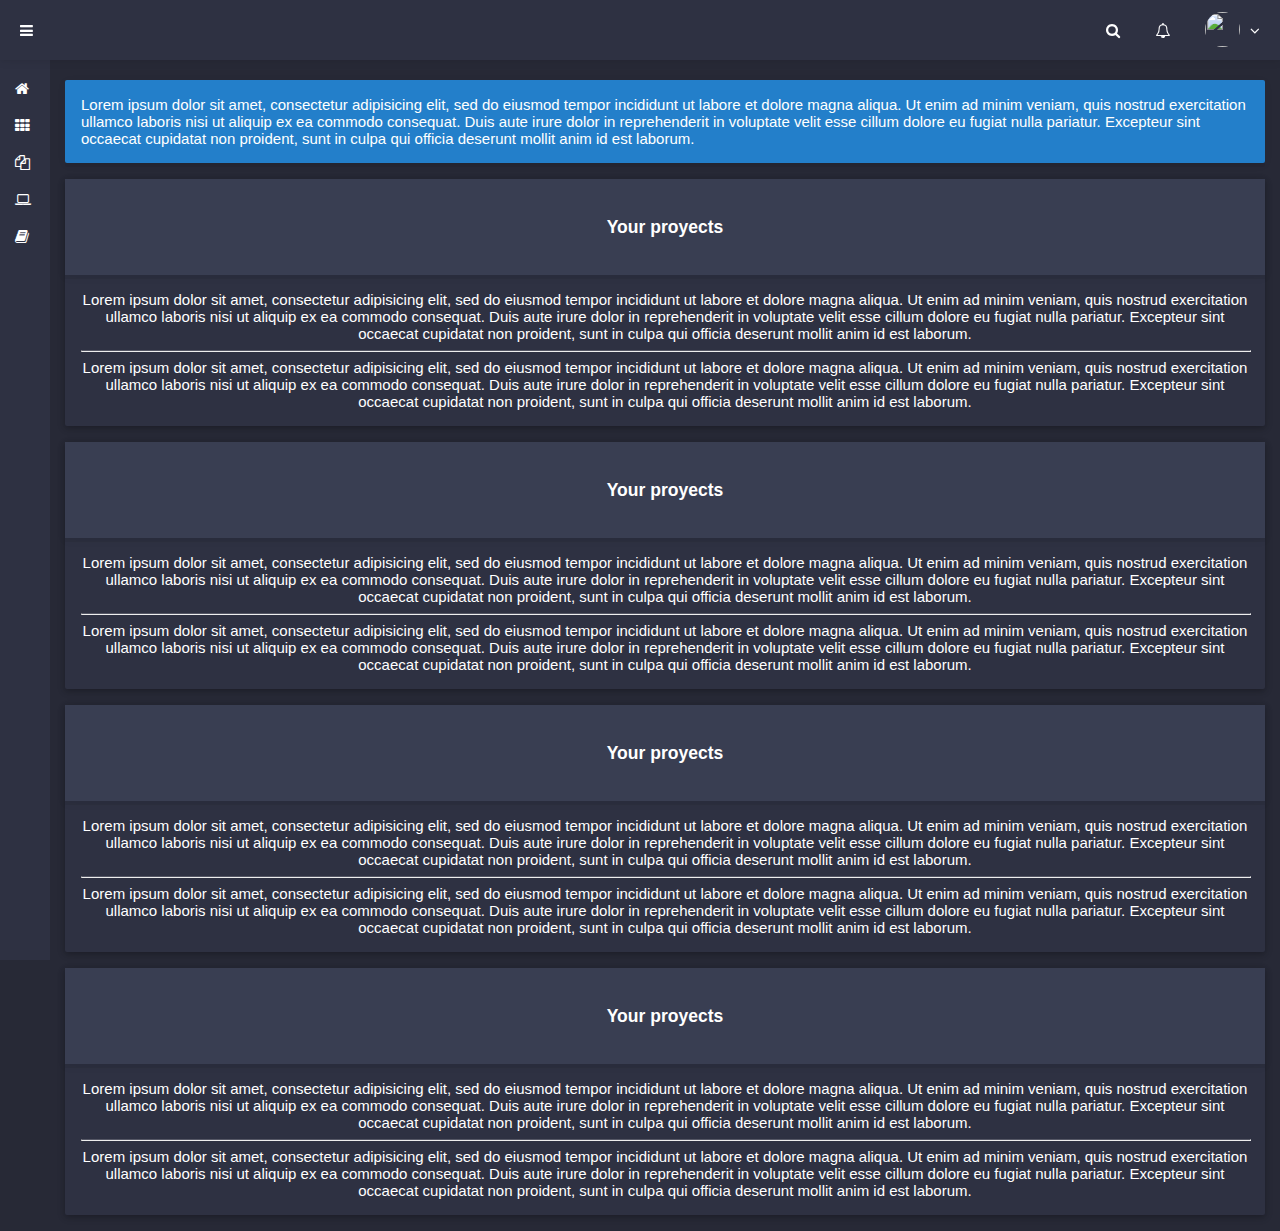
==== index.htm @ 6caa4a31 "maquetado 1" ====
<!DOCTYPE html>
<html>
  <head>
    <meta charset="utf-8">
    <title></title>
    <link rel="stylesheet" href="https://maxcdn.bootstrapcdn.com/font-awesome/4.7.0/css/font-awesome.min.css">
    <link rel="stylesheet" href="https://maxcdn.bootstrapcdn.com/bootstrap/4.0.0-alpha.6/css/bootstrap.min.css" integrity="sha384-rwoIResjU2yc3z8GV/NPeZWAv56rSmLldC3R/AZzGRnGxQQKnKkoFVhFQhNUwEyJ" crossorigin="anonymous">

    <script src="{{asset('/adminlte/plugins/jQuery/jquery-2.2.3.min.js?v='.version()) }}"></script>
  </head>
  <style media="screen">
  body{
      font-family: 'Source Sans Pro','Helvetica Neue',Helvetica,Arial,sans-serif;
    margin: 0px;
    background-color: #272936;
    font-size: 15px;
    color: #fff;
    /*background: #3c4452;*/
  }
  .navbar-navigation{
    position: fixed;
    width: 100%;
    background-color:#2e3142;
    min-height: 60px;
    display: flex;
    align-items: center;
    z-index: 100;

    box-shadow: 0 1px 5px 0 rgba(0,0,0,.05), 0 2px 10px 0 rgba(0,0,0,.05) !important;
  }
  .navbar-navigation>div.navbar-content{
    padding: 0px 20px 0 20px;
    width: 100%;
    display: flex;
    justify-content: space-between;
  }
  .navbar-items{
    display: flex;
    align-items: center;
  }
  .navbar-items>div.item{
        margin-left: 35px;
  }
  .navbar-hamburger{
    display: flex;
    align-items: center;
    cursor: pointer;

  }
  .user-img{
    float: left;
    width: 35px;
    height: 35px;
    border-radius: 50%;
    margin-right: 10px;
    margin-top: -2px;
  }
  .navbar-list{
    padding: 60px 15px 0 15px;
    position: fixed;
    z-index: 99;

    height: 100vh;

    background: #2e3142;
    transition: 0.7s;
  }
  .navbar-item>div.item{
    margin-top: 20px;
  }
  .navbar-item>div.item>a{
    color:#fff;
    text-decoration: none;

  }
  .navbar-item>div.item>a>i{
    margin-right: 4px;
  }
  .navbar-item>div.item>a>span{
    display:none;
  }
  .navbar-list.visible>div.navbar-item>div.item>a>span{
    display:inline;
    padding-right: 20px;
  }
  .navbar-list.visible{
    left: 0px;
  }
  .section-content{
    padding: 80px 15px 0px 65px;
  }
  /* box*/
  .box-dark{
    background: #2e3142;

  }
  .box{
    border-radius: 2px;
    box-shadow: 0 2px 5px 0 rgba(0,0,0,.16), 0 2px 10px 0 rgba(0,0,0,.12);
    margin-bottom: 16px;
  }
  .box>div.box-header{
    text-align: center;
    padding: 20px 16px 20px 16px;
    background: #393e52;

    box-shadow: 0 4px 0px 0 rgba(0,0,0,.05), 0 2px 10px 0 rgba(0,0,0,.05);
  }
  .box>div.box-body{
    text-align: center;
    padding: 16px;
  }
  .hr-dark{
    border-top: 1px solid #ffffff30;
    width: 100%;
  }
  .message{
    padding: 16px;
    margin-bottom: 16px;
    border-radius: 2px;
    box-shadow: 0 4px 0px 0 rgba(0,0,0,.05), 0 2px 10px 0 rgba(0,0,0,.05);
  }
  .bg-blue{
    background-color: #237fca;
  }
  /* box*/

  </style>
  <body>
    <div class="navbar-navigation">
      <div class="navbar-content">
        <div class="navbar-hamburger">
          <span class="fa fa-bars"></span>
        </div>
        <div class="navbar-items">
          <div class="item">
            <i class="fa fa-search" ></i>
          </div>
          <div class="item">
            <i class="fa fa-bell-o"></i>
          </div>
          <div class="item" style="    display: flex;align-items: center;">
            <img src="https://adminlte.io/themes/AdminLTE/dist/img/user2-160x160.jpg"  class="user-img">
            <span class="fa  fa-angle-down "></span>
          </div>
        </div>
      </div>


    </div>
    <div class="navbar-list">
      <div class="navbar-item">
        <div class="item">
            <a href="#">
              <i class="fa  fa-home"></i>
              <span>Inicio</span>
            </a>
        </div>
        <div class="item">
            <a href="#">
              <i class="fa fa-th"></i>
              <span>Widgets</span>
            </a>
        </div>
        <div class="item">
            <a href="#">
              <i class="fa fa-files-o"></i>
              <span>Layout Options</span>
            </a>
        </div>
        <div class="item">
            <a href="#">
              <i class="fa fa-laptop"></i>
              <span>UI Elements</span>
            </a>
        </div>
        <div class="item">
            <a href="#">
              <i class="fa fa-book"></i>
              <span>Documentation</span>
            </a>
        </div>

      </div>
    </div>

    <div class="section-content">
      <div class="row">
        <div class="col-md-12" >
          <div class="message bg-blue">
            Lorem ipsum dolor sit amet, consectetur adipisicing elit, sed do eiusmod tempor incididunt ut labore et dolore magna aliqua. Ut enim ad minim veniam, quis nostrud exercitation ullamco laboris nisi ut aliquip ex ea commodo consequat. Duis aute irure dolor in reprehenderit in voluptate velit esse cillum dolore eu fugiat nulla pariatur. Excepteur sint occaecat cupidatat non proident, sunt in culpa qui officia deserunt mollit anim id est laborum.
          </div>
        </div>
        <div class="col-md-6">
          <div class="box box-dark">
          <div class="box-header with-border">
            <h3 class="box-title">Your proyects</h3>
          </div>
          <div class="box-body">
            <div class="row">
              Lorem ipsum dolor sit amet, consectetur adipisicing elit,
              sed do eiusmod tempor incididunt ut labore et dolore magna aliqua.
              Ut enim ad minim veniam, quis nostrud exercitation ullamco laboris
              nisi ut aliquip ex ea commodo consequat. Duis aute irure dolor
              in reprehenderit in voluptate velit esse cillum dolore eu fugiat
              nulla pariatur. Excepteur sint occaecat cupidatat non proident,
              sunt in culpa qui officia deserunt mollit anim id est laborum.
              <hr class="hr-dark">
              Lorem ipsum dolor sit amet, consectetur adipisicing elit, sed do eiusmod tempor incididunt ut labore et dolore magna aliqua. Ut enim ad minim veniam, quis nostrud exercitation ullamco laboris nisi ut aliquip ex ea commodo consequat. Duis aute irure dolor in reprehenderit in voluptate velit esse cillum dolore eu fugiat nulla pariatur. Excepteur sint occaecat cupidatat non proident, sunt in culpa qui officia deserunt mollit anim id est laborum.
            </div>

          </div>
        </div>
        </div>
        <div class="col-md-6">
          <div class="box box-dark">
          <div class="box-header with-border">
            <h3 class="box-title">Your proyects</h3>
          </div>
          <div class="box-body">
            <div class="row">
              Lorem ipsum dolor sit amet, consectetur adipisicing elit,
              sed do eiusmod tempor incididunt ut labore et dolore magna aliqua.
              Ut enim ad minim veniam, quis nostrud exercitation ullamco laboris
              nisi ut aliquip ex ea commodo consequat. Duis aute irure dolor
              in reprehenderit in voluptate velit esse cillum dolore eu fugiat
              nulla pariatur. Excepteur sint occaecat cupidatat non proident,
              sunt in culpa qui officia deserunt mollit anim id est laborum.
              <hr class="hr-dark">
              Lorem ipsum dolor sit amet, consectetur adipisicing elit, sed do eiusmod tempor incididunt ut labore et dolore magna aliqua. Ut enim ad minim veniam, quis nostrud exercitation ullamco laboris nisi ut aliquip ex ea commodo consequat. Duis aute irure dolor in reprehenderit in voluptate velit esse cillum dolore eu fugiat nulla pariatur. Excepteur sint occaecat cupidatat non proident, sunt in culpa qui officia deserunt mollit anim id est laborum.
            </div>

          </div>
        </div>
        </div>
        <div class="col-md-6">
          <div class="box box-dark">
          <div class="box-header with-border">
            <h3 class="box-title">Your proyects</h3>
          </div>
          <div class="box-body">
            <div class="row">
              Lorem ipsum dolor sit amet, consectetur adipisicing elit,
              sed do eiusmod tempor incididunt ut labore et dolore magna aliqua.
              Ut enim ad minim veniam, quis nostrud exercitation ullamco laboris
              nisi ut aliquip ex ea commodo consequat. Duis aute irure dolor
              in reprehenderit in voluptate velit esse cillum dolore eu fugiat
              nulla pariatur. Excepteur sint occaecat cupidatat non proident,
              sunt in culpa qui officia deserunt mollit anim id est laborum.
              <hr class="hr-dark">
              Lorem ipsum dolor sit amet, consectetur adipisicing elit, sed do eiusmod tempor incididunt ut labore et dolore magna aliqua. Ut enim ad minim veniam, quis nostrud exercitation ullamco laboris nisi ut aliquip ex ea commodo consequat. Duis aute irure dolor in reprehenderit in voluptate velit esse cillum dolore eu fugiat nulla pariatur. Excepteur sint occaecat cupidatat non proident, sunt in culpa qui officia deserunt mollit anim id est laborum.
            </div>

          </div>
        </div>
        </div>
        <div class="col-md-6">
          <div class="box box-dark">
          <div class="box-header with-border">
            <h3 class="box-title">Your proyects</h3>
          </div>
          <div class="box-body">
            <div class="row">
              Lorem ipsum dolor sit amet, consectetur adipisicing elit,
              sed do eiusmod tempor incididunt ut labore et dolore magna aliqua.
              Ut enim ad minim veniam, quis nostrud exercitation ullamco laboris
              nisi ut aliquip ex ea commodo consequat. Duis aute irure dolor
              in reprehenderit in voluptate velit esse cillum dolore eu fugiat
              nulla pariatur. Excepteur sint occaecat cupidatat non proident,
              sunt in culpa qui officia deserunt mollit anim id est laborum.
              <hr class="hr-dark">
              Lorem ipsum dolor sit amet, consectetur adipisicing elit, sed do eiusmod tempor incididunt ut labore et dolore magna aliqua. Ut enim ad minim veniam, quis nostrud exercitation ullamco laboris nisi ut aliquip ex ea commodo consequat. Duis aute irure dolor in reprehenderit in voluptate velit esse cillum dolore eu fugiat nulla pariatur. Excepteur sint occaecat cupidatat non proident, sunt in culpa qui officia deserunt mollit anim id est laborum.
            </div>

          </div>
        </div>
        </div>
      </div>
    </div>

    <script type="text/javascript">
    var navbarlist = $(".navbar-list");
    $( ".navbar-hamburger" ).click(function() {
        if(navbarlist.hasClass('visible'))
          navbarlist.removeClass("visible");
        else
        navbarlist.addClass("visible");
    });
    </script>
  </body>
</html>
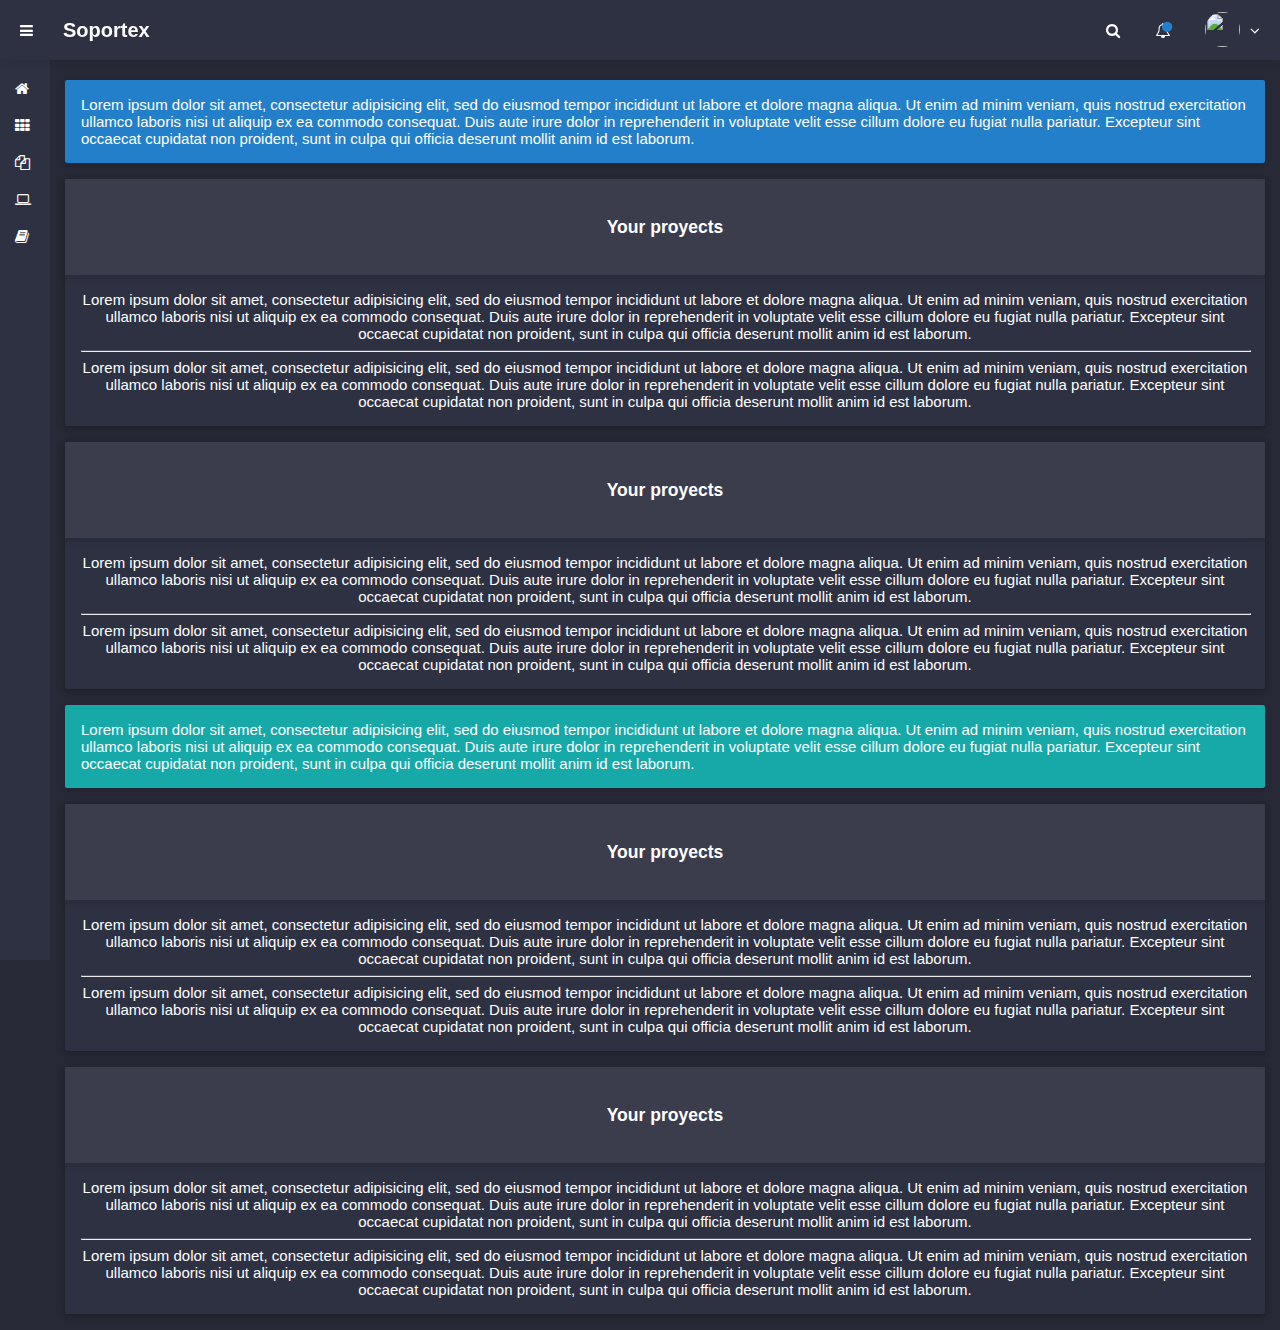
==== commit b1c2f04a: "update.index" ====
--- a/index.htm
+++ b/index.htm
@@ -5,8 +5,7 @@
     <title></title>
     <link rel="stylesheet" href="https://maxcdn.bootstrapcdn.com/font-awesome/4.7.0/css/font-awesome.min.css">
     <link rel="stylesheet" href="https://maxcdn.bootstrapcdn.com/bootstrap/4.0.0-alpha.6/css/bootstrap.min.css" integrity="sha384-rwoIResjU2yc3z8GV/NPeZWAv56rSmLldC3R/AZzGRnGxQQKnKkoFVhFQhNUwEyJ" crossorigin="anonymous">
-
-    <script src="{{asset('/adminlte/plugins/jQuery/jquery-2.2.3.min.js?v='.version()) }}"></script>
+    <script src="https://code.jquery.com/jquery-3.3.0.js" integrity="sha256-TFWSuDJt6kS+huV+vVlyV1jM3dwGdeNWqezhTxXB/X8=" crossorigin="anonymous"></script>
   </head>
   <style media="screen">
   body{
@@ -40,6 +39,7 @@
   }
   .navbar-items>div.item{
         margin-left: 35px;
+          position: relative;
   }
   .navbar-hamburger{
     display: flex;
@@ -66,6 +66,7 @@
     transition: 0.7s;
   }
   .navbar-item>div.item{
+
     margin-top: 20px;
   }
   .navbar-item>div.item>a{
@@ -99,10 +100,13 @@
     box-shadow: 0 2px 5px 0 rgba(0,0,0,.16), 0 2px 10px 0 rgba(0,0,0,.12);
     margin-bottom: 16px;
   }
+  .box>div.box-header>h1,h2,h3{
+    font-weight: 700;
+  }
   .box>div.box-header{
     text-align: center;
     padding: 20px 16px 20px 16px;
-    background: #393e52;
+    background: #ffffff10;
 
     box-shadow: 0 4px 0px 0 rgba(0,0,0,.05), 0 2px 10px 0 rgba(0,0,0,.05);
   }
@@ -122,6 +126,12 @@
   }
   .bg-blue{
     background-color: #237fca;
+  }
+  .bg-green{
+    background-color: #17a9a8;
+  }
+  .text-blue{
+    color: #237fca;
   }
   /* box*/
 
@@ -131,12 +141,14 @@
       <div class="navbar-content">
         <div class="navbar-hamburger">
           <span class="fa fa-bars"></span>
+          <span  style="padding-left:30px; font-size:20px;font-weight:600;">Soportex</span>
         </div>
         <div class="navbar-items">
           <div class="item">
             <i class="fa fa-search" ></i>
           </div>
           <div class="item">
+            <span class="fa  fa-circle text-blue" style="position:absolute;top:-1px;right:-2px;font-size:12px"></span>
             <i class="fa fa-bell-o"></i>
           </div>
           <div class="item" style="    display: flex;align-items: center;">
@@ -233,6 +245,11 @@
           </div>
         </div>
         </div>
+        <div class="col-md-12" >
+          <div class="message bg-green">
+            Lorem ipsum dolor sit amet, consectetur adipisicing elit, sed do eiusmod tempor incididunt ut labore et dolore magna aliqua. Ut enim ad minim veniam, quis nostrud exercitation ullamco laboris nisi ut aliquip ex ea commodo consequat. Duis aute irure dolor in reprehenderit in voluptate velit esse cillum dolore eu fugiat nulla pariatur. Excepteur sint occaecat cupidatat non proident, sunt in culpa qui officia deserunt mollit anim id est laborum.
+          </div>
+        </div>
         <div class="col-md-6">
           <div class="box box-dark">
           <div class="box-header with-border">
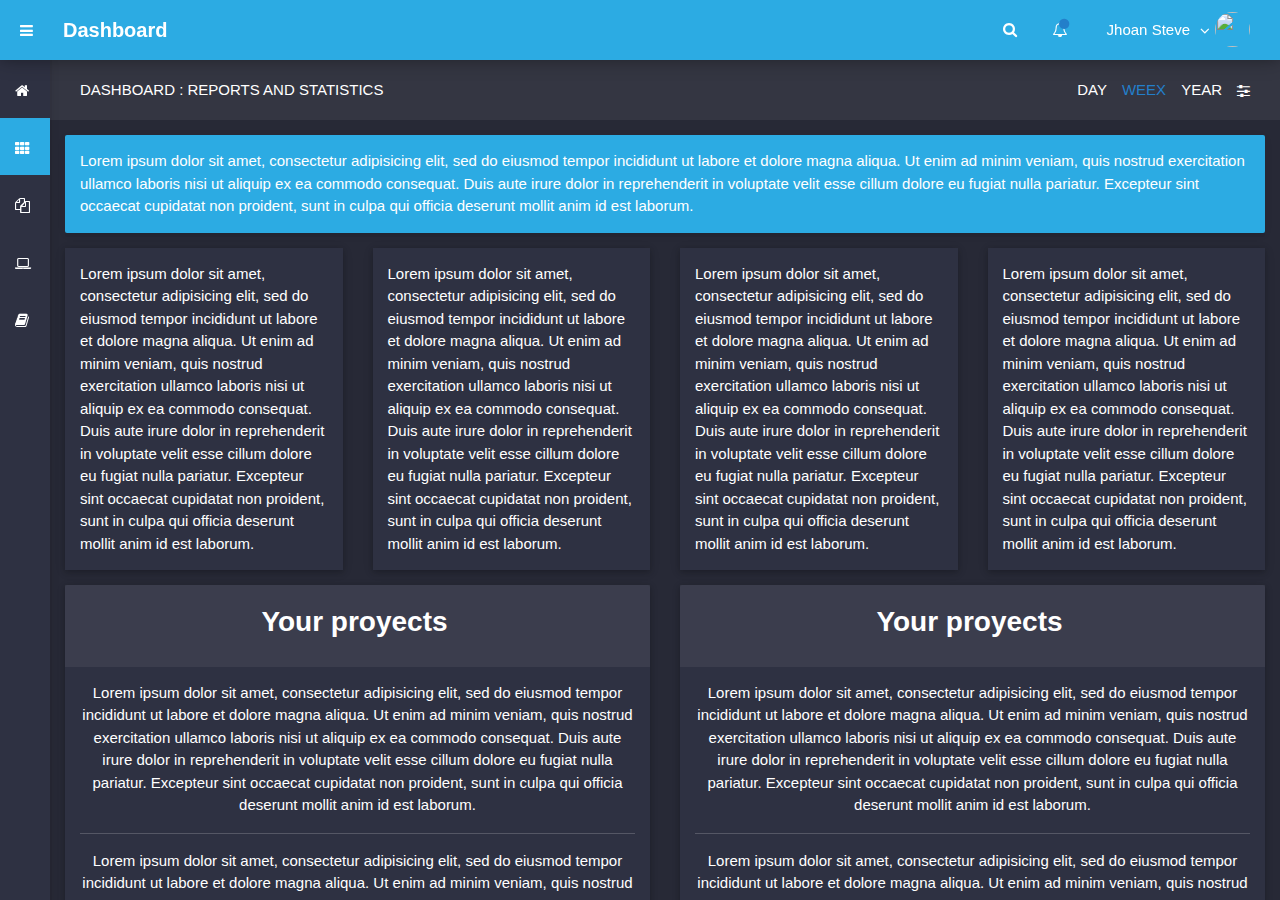
==== commit 3d93eb7d: "skin-blue" ====
--- a/index.htm
+++ b/index.htm
@@ -4,144 +4,17 @@
     <meta charset="utf-8">
     <title></title>
     <link rel="stylesheet" href="https://maxcdn.bootstrapcdn.com/font-awesome/4.7.0/css/font-awesome.min.css">
-    <link rel="stylesheet" href="https://maxcdn.bootstrapcdn.com/bootstrap/4.0.0-alpha.6/css/bootstrap.min.css" integrity="sha384-rwoIResjU2yc3z8GV/NPeZWAv56rSmLldC3R/AZzGRnGxQQKnKkoFVhFQhNUwEyJ" crossorigin="anonymous">
+    <link rel="stylesheet" href="https://maxcdn.bootstrapcdn.com/bootstrap/4.0.0-alpha.6/css/bootstrap.min.css">
+    <link rel="stylesheet" href="./tools-bootstrap.css">
     <script src="https://code.jquery.com/jquery-3.3.0.js" integrity="sha256-TFWSuDJt6kS+huV+vVlyV1jM3dwGdeNWqezhTxXB/X8=" crossorigin="anonymous"></script>
   </head>
-  <style media="screen">
-  body{
-      font-family: 'Source Sans Pro','Helvetica Neue',Helvetica,Arial,sans-serif;
-    margin: 0px;
-    background-color: #272936;
-    font-size: 15px;
-    color: #fff;
-    /*background: #3c4452;*/
-  }
-  .navbar-navigation{
-    position: fixed;
-    width: 100%;
-    background-color:#2e3142;
-    min-height: 60px;
-    display: flex;
-    align-items: center;
-    z-index: 100;
-
-    box-shadow: 0 1px 5px 0 rgba(0,0,0,.05), 0 2px 10px 0 rgba(0,0,0,.05) !important;
-  }
-  .navbar-navigation>div.navbar-content{
-    padding: 0px 20px 0 20px;
-    width: 100%;
-    display: flex;
-    justify-content: space-between;
-  }
-  .navbar-items{
-    display: flex;
-    align-items: center;
-  }
-  .navbar-items>div.item{
-        margin-left: 35px;
-          position: relative;
-  }
-  .navbar-hamburger{
-    display: flex;
-    align-items: center;
-    cursor: pointer;
-
-  }
-  .user-img{
-    float: left;
-    width: 35px;
-    height: 35px;
-    border-radius: 50%;
-    margin-right: 10px;
-    margin-top: -2px;
-  }
-  .navbar-list{
-    padding: 60px 15px 0 15px;
-    position: fixed;
-    z-index: 99;
-
-    height: 100vh;
-
-    background: #2e3142;
-    transition: 0.7s;
-  }
-  .navbar-item>div.item{
-
-    margin-top: 20px;
-  }
-  .navbar-item>div.item>a{
-    color:#fff;
-    text-decoration: none;
-
-  }
-  .navbar-item>div.item>a>i{
-    margin-right: 4px;
-  }
-  .navbar-item>div.item>a>span{
-    display:none;
-  }
-  .navbar-list.visible>div.navbar-item>div.item>a>span{
-    display:inline;
-    padding-right: 20px;
-  }
-  .navbar-list.visible{
-    left: 0px;
-  }
-  .section-content{
-    padding: 80px 15px 0px 65px;
-  }
-  /* box*/
-  .box-dark{
-    background: #2e3142;
-
-  }
-  .box{
-    border-radius: 2px;
-    box-shadow: 0 2px 5px 0 rgba(0,0,0,.16), 0 2px 10px 0 rgba(0,0,0,.12);
-    margin-bottom: 16px;
-  }
-  .box>div.box-header>h1,h2,h3{
-    font-weight: 700;
-  }
-  .box>div.box-header{
-    text-align: center;
-    padding: 20px 16px 20px 16px;
-    background: #ffffff10;
-
-    box-shadow: 0 4px 0px 0 rgba(0,0,0,.05), 0 2px 10px 0 rgba(0,0,0,.05);
-  }
-  .box>div.box-body{
-    text-align: center;
-    padding: 16px;
-  }
-  .hr-dark{
-    border-top: 1px solid #ffffff30;
-    width: 100%;
-  }
-  .message{
-    padding: 16px;
-    margin-bottom: 16px;
-    border-radius: 2px;
-    box-shadow: 0 4px 0px 0 rgba(0,0,0,.05), 0 2px 10px 0 rgba(0,0,0,.05);
-  }
-  .bg-blue{
-    background-color: #237fca;
-  }
-  .bg-green{
-    background-color: #17a9a8;
-  }
-  .text-blue{
-    color: #237fca;
-  }
-  /* box*/
-
-  </style>
+
   <body>
-    <div class="navbar-navigation">
+    <div class="navbar-navigation bg-info">
       <div class="navbar-content">
         <div class="navbar-hamburger">
           <span class="fa fa-bars"></span>
-          <span  style="padding-left:30px; font-size:20px;font-weight:600;">Soportex</span>
+          <span  style="padding-left:30px; font-size:20px;font-weight:600;">Dashboard</span>
         </div>
         <div class="navbar-items">
           <div class="item">
@@ -151,24 +24,26 @@
             <span class="fa  fa-circle text-blue" style="position:absolute;top:-1px;right:-2px;font-size:12px"></span>
             <i class="fa fa-bell-o"></i>
           </div>
-          <div class="item" style="    display: flex;align-items: center;">
-            <img src="https://adminlte.io/themes/AdminLTE/dist/img/user2-160x160.jpg"  class="user-img">
+          <div class="item user-img" style="    display: flex;align-items: center;">
+            <span>Jhoan Steve</span>
             <span class="fa  fa-angle-down "></span>
+            <img src="https://adminlte.io/themes/AdminLTE/dist/img/user2-160x160.jpg"  >
+
           </div>
         </div>
       </div>
 
 
     </div>
-    <div class="navbar-list">
+    <div class="navbar-list ">
       <div class="navbar-item">
         <div class="item">
-            <a href="#">
+            <a href="./panel.html">
               <i class="fa  fa-home"></i>
               <span>Inicio</span>
             </a>
         </div>
-        <div class="item">
+        <div class="item bg-info">
             <a href="#">
               <i class="fa fa-th"></i>
               <span>Widgets</span>
@@ -198,49 +73,82 @@
 
     <div class="section-content">
       <div class="row">
+        <div class="section-nav-2" >
+          <div class="izquierda">
+            DASHBOARD : REPORTS AND STATISTICS
+          </div>
+          <div class="derecha">
+            <span>DAY</span>
+            <span class="text-blue">WEEX</span>
+            <span>YEAR</span>
+            <span class="fa fa-sliders "></span>
+          </div>
+        </div>
+      </div>
+      <div class="row">
         <div class="col-md-12" >
-          <div class="message bg-blue">
-            Lorem ipsum dolor sit amet, consectetur adipisicing elit, sed do eiusmod tempor incididunt ut labore et dolore magna aliqua. Ut enim ad minim veniam, quis nostrud exercitation ullamco laboris nisi ut aliquip ex ea commodo consequat. Duis aute irure dolor in reprehenderit in voluptate velit esse cillum dolore eu fugiat nulla pariatur. Excepteur sint occaecat cupidatat non proident, sunt in culpa qui officia deserunt mollit anim id est laborum.
-          </div>
-        </div>
-        <div class="col-md-6">
-          <div class="box box-dark">
-          <div class="box-header with-border">
-            <h3 class="box-title">Your proyects</h3>
-          </div>
-          <div class="box-body">
-            <div class="row">
-              Lorem ipsum dolor sit amet, consectetur adipisicing elit,
-              sed do eiusmod tempor incididunt ut labore et dolore magna aliqua.
-              Ut enim ad minim veniam, quis nostrud exercitation ullamco laboris
-              nisi ut aliquip ex ea commodo consequat. Duis aute irure dolor
-              in reprehenderit in voluptate velit esse cillum dolore eu fugiat
-              nulla pariatur. Excepteur sint occaecat cupidatat non proident,
-              sunt in culpa qui officia deserunt mollit anim id est laborum.
-              <hr class="hr-dark">
-              Lorem ipsum dolor sit amet, consectetur adipisicing elit, sed do eiusmod tempor incididunt ut labore et dolore magna aliqua. Ut enim ad minim veniam, quis nostrud exercitation ullamco laboris nisi ut aliquip ex ea commodo consequat. Duis aute irure dolor in reprehenderit in voluptate velit esse cillum dolore eu fugiat nulla pariatur. Excepteur sint occaecat cupidatat non proident, sunt in culpa qui officia deserunt mollit anim id est laborum.
-            </div>
-
-          </div>
-        </div>
-        </div>
-        <div class="col-md-6">
-          <div class="box box-dark">
-          <div class="box-header with-border">
-            <h3 class="box-title">Your proyects</h3>
-          </div>
-          <div class="box-body">
-            <div class="row">
-              Lorem ipsum dolor sit amet, consectetur adipisicing elit,
-              sed do eiusmod tempor incididunt ut labore et dolore magna aliqua.
-              Ut enim ad minim veniam, quis nostrud exercitation ullamco laboris
-              nisi ut aliquip ex ea commodo consequat. Duis aute irure dolor
-              in reprehenderit in voluptate velit esse cillum dolore eu fugiat
-              nulla pariatur. Excepteur sint occaecat cupidatat non proident,
-              sunt in culpa qui officia deserunt mollit anim id est laborum.
-              <hr class="hr-dark">
-              Lorem ipsum dolor sit amet, consectetur adipisicing elit, sed do eiusmod tempor incididunt ut labore et dolore magna aliqua. Ut enim ad minim veniam, quis nostrud exercitation ullamco laboris nisi ut aliquip ex ea commodo consequat. Duis aute irure dolor in reprehenderit in voluptate velit esse cillum dolore eu fugiat nulla pariatur. Excepteur sint occaecat cupidatat non proident, sunt in culpa qui officia deserunt mollit anim id est laborum.
-            </div>
+          <div class="message bg-info">
+            Lorem ipsum dolor sit amet, consectetur adipisicing elit, sed do eiusmod tempor incididunt ut labore et dolore magna aliqua. Ut enim ad minim veniam, quis nostrud exercitation ullamco laboris nisi ut aliquip ex ea commodo consequat. Duis aute irure dolor in reprehenderit in voluptate velit esse cillum dolore eu fugiat nulla pariatur. Excepteur sint occaecat cupidatat non proident, sunt in culpa qui officia deserunt mollit anim id est laborum.
+          </div>
+        </div>
+        <div class="col-md-3">
+          <div class="well box-dark">
+            Lorem ipsum dolor sit amet, consectetur adipisicing elit, sed do eiusmod tempor incididunt ut labore et dolore magna aliqua. Ut enim ad minim veniam, quis nostrud exercitation ullamco laboris nisi ut aliquip ex ea commodo consequat. Duis aute irure dolor in reprehenderit in voluptate velit esse cillum dolore eu fugiat nulla pariatur. Excepteur sint occaecat cupidatat non proident, sunt in culpa qui officia deserunt mollit anim id est laborum.
+          </div>
+        </div>
+        <div class="col-md-3">
+          <div class="well box-dark">
+            Lorem ipsum dolor sit amet, consectetur adipisicing elit, sed do eiusmod tempor incididunt ut labore et dolore magna aliqua. Ut enim ad minim veniam, quis nostrud exercitation ullamco laboris nisi ut aliquip ex ea commodo consequat. Duis aute irure dolor in reprehenderit in voluptate velit esse cillum dolore eu fugiat nulla pariatur. Excepteur sint occaecat cupidatat non proident, sunt in culpa qui officia deserunt mollit anim id est laborum.
+          </div>
+        </div>
+        <div class="col-md-3">
+          <div class="well box-dark">
+            Lorem ipsum dolor sit amet, consectetur adipisicing elit, sed do eiusmod tempor incididunt ut labore et dolore magna aliqua. Ut enim ad minim veniam, quis nostrud exercitation ullamco laboris nisi ut aliquip ex ea commodo consequat. Duis aute irure dolor in reprehenderit in voluptate velit esse cillum dolore eu fugiat nulla pariatur. Excepteur sint occaecat cupidatat non proident, sunt in culpa qui officia deserunt mollit anim id est laborum.
+          </div>
+        </div>
+        <div class="col-md-3">
+          <div class="well box-dark">
+            Lorem ipsum dolor sit amet, consectetur adipisicing elit, sed do eiusmod tempor incididunt ut labore et dolore magna aliqua. Ut enim ad minim veniam, quis nostrud exercitation ullamco laboris nisi ut aliquip ex ea commodo consequat. Duis aute irure dolor in reprehenderit in voluptate velit esse cillum dolore eu fugiat nulla pariatur. Excepteur sint occaecat cupidatat non proident, sunt in culpa qui officia deserunt mollit anim id est laborum.
+          </div>
+        </div>
+        <div class="col-md-6">
+          <div class="box box-dark">
+          <div class="box-header with-border">
+            <h3 class="box-title">Your proyects</h3>
+          </div>
+          <div class="box-body">
+
+              Lorem ipsum dolor sit amet, consectetur adipisicing elit,
+              sed do eiusmod tempor incididunt ut labore et dolore magna aliqua.
+              Ut enim ad minim veniam, quis nostrud exercitation ullamco laboris
+              nisi ut aliquip ex ea commodo consequat. Duis aute irure dolor
+              in reprehenderit in voluptate velit esse cillum dolore eu fugiat
+              nulla pariatur. Excepteur sint occaecat cupidatat non proident,
+              sunt in culpa qui officia deserunt mollit anim id est laborum.
+              <hr class="hr-dark">
+              Lorem ipsum dolor sit amet, consectetur adipisicing elit, sed do eiusmod tempor incididunt ut labore et dolore magna aliqua. Ut enim ad minim veniam, quis nostrud exercitation ullamco laboris nisi ut aliquip ex ea commodo consequat. Duis aute irure dolor in reprehenderit in voluptate velit esse cillum dolore eu fugiat nulla pariatur. Excepteur sint occaecat cupidatat non proident, sunt in culpa qui officia deserunt mollit anim id est laborum.
+
+
+          </div>
+        </div>
+        </div>
+        <div class="col-md-6">
+          <div class="box box-dark">
+          <div class="box-header with-border">
+            <h3 class="box-title">Your proyects</h3>
+          </div>
+          <div class="box-body">
+
+              Lorem ipsum dolor sit amet, consectetur adipisicing elit,
+              sed do eiusmod tempor incididunt ut labore et dolore magna aliqua.
+              Ut enim ad minim veniam, quis nostrud exercitation ullamco laboris
+              nisi ut aliquip ex ea commodo consequat. Duis aute irure dolor
+              in reprehenderit in voluptate velit esse cillum dolore eu fugiat
+              nulla pariatur. Excepteur sint occaecat cupidatat non proident,
+              sunt in culpa qui officia deserunt mollit anim id est laborum.
+              <hr class="hr-dark">
+              Lorem ipsum dolor sit amet, consectetur adipisicing elit, sed do eiusmod tempor incididunt ut labore et dolore magna aliqua. Ut enim ad minim veniam, quis nostrud exercitation ullamco laboris nisi ut aliquip ex ea commodo consequat. Duis aute irure dolor in reprehenderit in voluptate velit esse cillum dolore eu fugiat nulla pariatur. Excepteur sint occaecat cupidatat non proident, sunt in culpa qui officia deserunt mollit anim id est laborum.
+
 
           </div>
         </div>
@@ -256,43 +164,46 @@
             <h3 class="box-title">Your proyects</h3>
           </div>
           <div class="box-body">
-            <div class="row">
-              Lorem ipsum dolor sit amet, consectetur adipisicing elit,
-              sed do eiusmod tempor incididunt ut labore et dolore magna aliqua.
-              Ut enim ad minim veniam, quis nostrud exercitation ullamco laboris
-              nisi ut aliquip ex ea commodo consequat. Duis aute irure dolor
-              in reprehenderit in voluptate velit esse cillum dolore eu fugiat
-              nulla pariatur. Excepteur sint occaecat cupidatat non proident,
-              sunt in culpa qui officia deserunt mollit anim id est laborum.
-              <hr class="hr-dark">
-              Lorem ipsum dolor sit amet, consectetur adipisicing elit, sed do eiusmod tempor incididunt ut labore et dolore magna aliqua. Ut enim ad minim veniam, quis nostrud exercitation ullamco laboris nisi ut aliquip ex ea commodo consequat. Duis aute irure dolor in reprehenderit in voluptate velit esse cillum dolore eu fugiat nulla pariatur. Excepteur sint occaecat cupidatat non proident, sunt in culpa qui officia deserunt mollit anim id est laborum.
-            </div>
-
-          </div>
-        </div>
-        </div>
-        <div class="col-md-6">
-          <div class="box box-dark">
-          <div class="box-header with-border">
-            <h3 class="box-title">Your proyects</h3>
-          </div>
-          <div class="box-body">
-            <div class="row">
-              Lorem ipsum dolor sit amet, consectetur adipisicing elit,
-              sed do eiusmod tempor incididunt ut labore et dolore magna aliqua.
-              Ut enim ad minim veniam, quis nostrud exercitation ullamco laboris
-              nisi ut aliquip ex ea commodo consequat. Duis aute irure dolor
-              in reprehenderit in voluptate velit esse cillum dolore eu fugiat
-              nulla pariatur. Excepteur sint occaecat cupidatat non proident,
-              sunt in culpa qui officia deserunt mollit anim id est laborum.
-              <hr class="hr-dark">
-              Lorem ipsum dolor sit amet, consectetur adipisicing elit, sed do eiusmod tempor incididunt ut labore et dolore magna aliqua. Ut enim ad minim veniam, quis nostrud exercitation ullamco laboris nisi ut aliquip ex ea commodo consequat. Duis aute irure dolor in reprehenderit in voluptate velit esse cillum dolore eu fugiat nulla pariatur. Excepteur sint occaecat cupidatat non proident, sunt in culpa qui officia deserunt mollit anim id est laborum.
-            </div>
-
-          </div>
-        </div>
-        </div>
-      </div>
+
+              Lorem ipsum dolor sit amet, consectetur adipisicing elit,
+              sed do eiusmod tempor incididunt ut labore et dolore magna aliqua.
+              Ut enim ad minim veniam, quis nostrud exercitation ullamco laboris
+              nisi ut aliquip ex ea commodo consequat. Duis aute irure dolor
+              in reprehenderit in voluptate velit esse cillum dolore eu fugiat
+              nulla pariatur. Excepteur sint occaecat cupidatat non proident,
+              sunt in culpa qui officia deserunt mollit anim id est laborum.
+              <hr class="hr-dark">
+              Lorem ipsum dolor sit amet, consectetur adipisicing elit, sed do eiusmod tempor incididunt ut labore et dolore magna aliqua. Ut enim ad minim veniam, quis nostrud exercitation ullamco laboris nisi ut aliquip ex ea commodo consequat. Duis aute irure dolor in reprehenderit in voluptate velit esse cillum dolore eu fugiat nulla pariatur. Excepteur sint occaecat cupidatat non proident, sunt in culpa qui officia deserunt mollit anim id est laborum.
+
+
+          </div>
+        </div>
+        </div>
+        <div class="col-md-6">
+          <div class="box box-dark">
+          <div class="box-header with-border">
+            <h3 class="box-title">Your proyects</h3>
+          </div>
+          <div class="box-body">
+
+              Lorem ipsum dolor sit amet, consectetur adipisicing elit,
+              sed do eiusmod tempor incididunt ut labore et dolore magna aliqua.
+              Ut enim ad minim veniam, quis nostrud exercitation ullamco laboris
+              nisi ut aliquip ex ea commodo consequat. Duis aute irure dolor
+              in reprehenderit in voluptate velit esse cillum dolore eu fugiat
+              nulla pariatur. Excepteur sint occaecat cupidatat non proident,
+              sunt in culpa qui officia deserunt mollit anim id est laborum.
+              <hr class="hr-dark">
+              Lorem ipsum dolor sit amet, consectetur adipisicing elit, sed do eiusmod tempor incididunt ut labore et dolore magna aliqua. Ut enim ad minim veniam, quis nostrud exercitation ullamco laboris nisi ut aliquip ex ea commodo consequat. Duis aute irure dolor in reprehenderit in voluptate velit esse cillum dolore eu fugiat nulla pariatur. Excepteur sint occaecat cupidatat non proident, sunt in culpa qui officia deserunt mollit anim id est laborum.
+
+
+          </div>
+        </div>
+        </div>
+
+      </div>
+
+
     </div>
 
     <script type="text/javascript">
